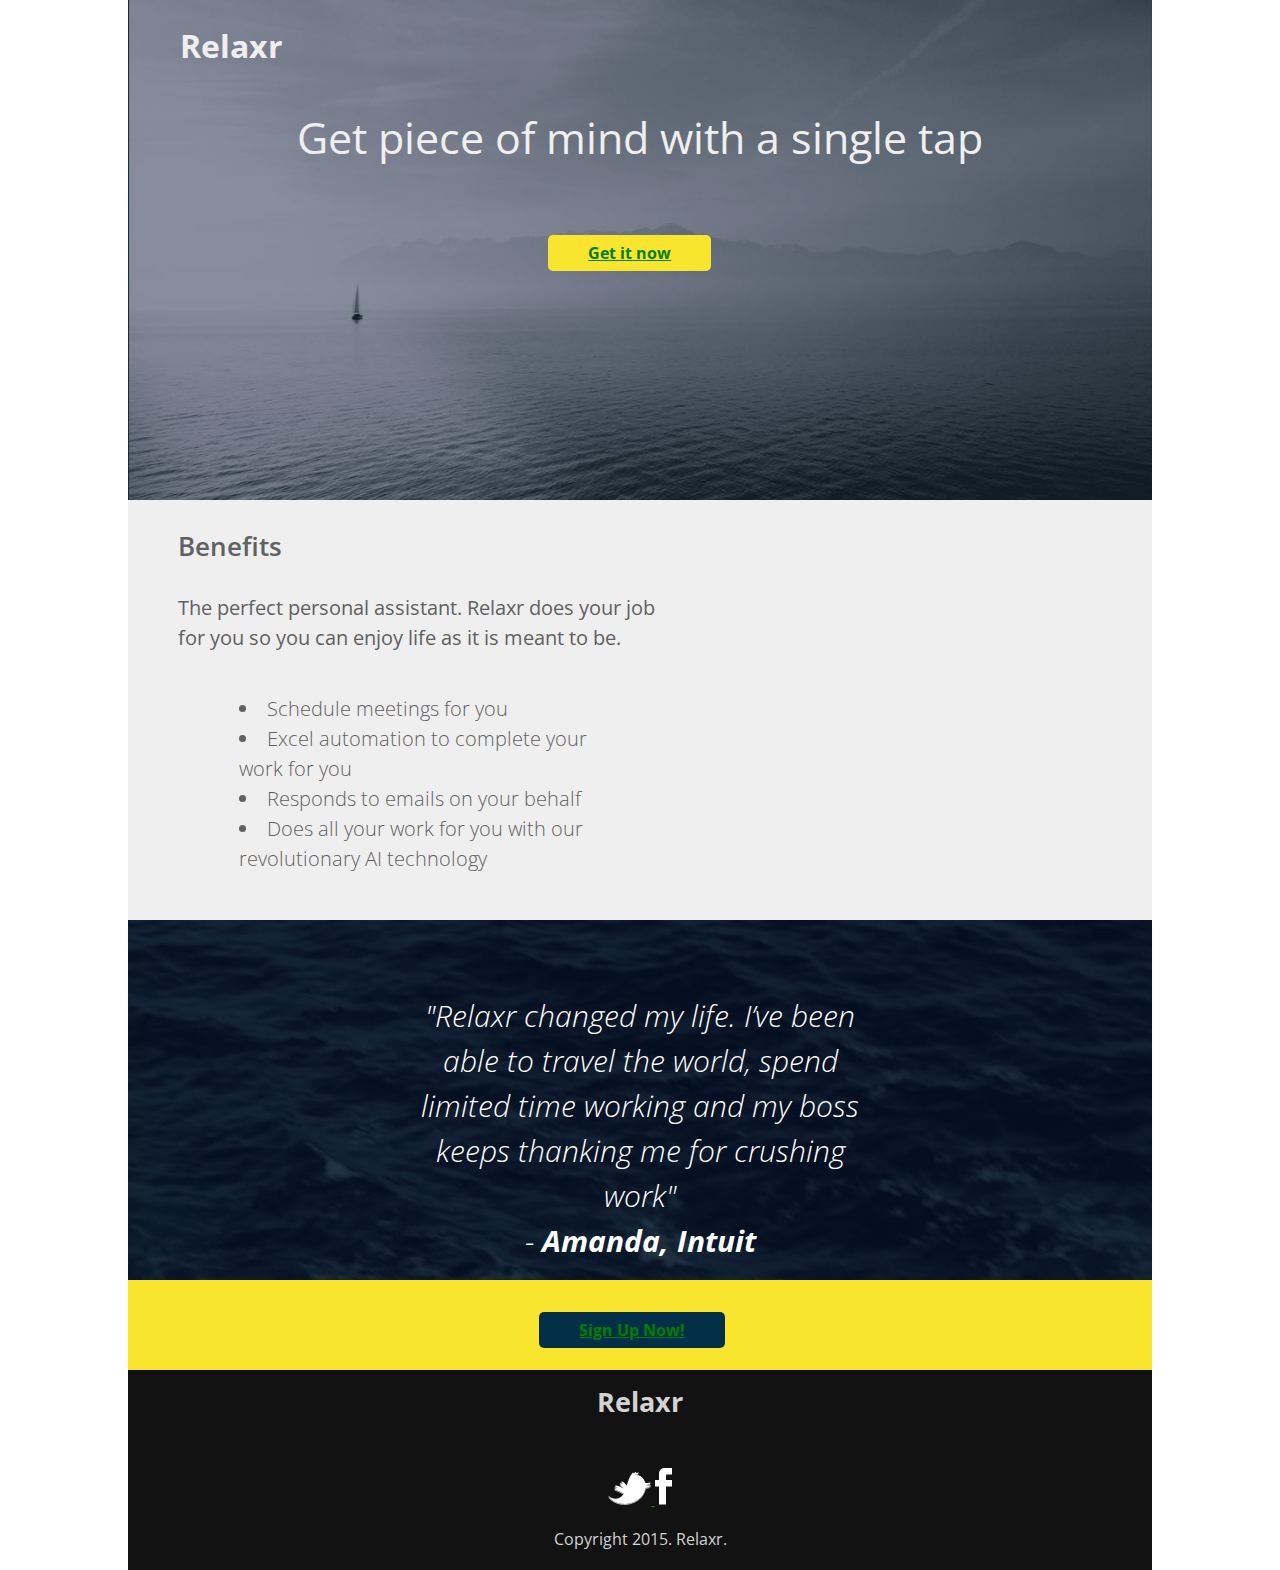
==== index.html @ b9ee17b7 "Initial commit" ====
<!DOCTYPE html>
<html lang="en">
	<head>
  	<meta charset="utf-8">

		<title>Relaxr</title>

		<!-- external CSS link -->
		<link rel="stylesheet" href="./css/normalize.css">
		<link rel="stylesheet" href="./css/style.css">
		<link href="https://fonts.googleapis.com/css?family=Open+Sans:300,300i,400,400i,600,600i,700,700i,800,800i" rel="stylesheet">
		
	</head>
	<body>
		
		<section class="intro">
			<div class="container">
				<header>
					<h1>Relaxr</h1>
				</header>

				<h2>Get piece of mind with a single tap</h2>
				<div id="button1"> 
				<button class="button1">
				<a href="">Get it now</a>
				</button>
				</div>
			</div>
		</section>


		<section class="benefits">
			<h3>Benefits</h3>

		<p class="paragraph"> 
			The perfect personal assistant. Relaxr does your job for you so you can enjoy life as it is meant to be.
		</p>

		<div class="lists">
			<ul>
				<LI>Schedule meetings for you</LI>
				<LI>Excel automation to complete your work for you</LI>
				<LI>Responds to emails on your behalf</LI>
				<LI>Does all your work for you with our revolutionary AI technology</LI>
			</ul>
		</div>


		</section>



		<section class="testimonial">
			<div class="container2">
			<p class="copy">"Relaxr changed my life. I’ve been able to travel the world, spend limited time working and my boss keeps thanking me for crushing work"

			<br>
			<span id="amanda">- <strong>Amanda, Intuit</strong> </span>
		</p>
	</div>
			


		</section>

		<section class="signup">
			<div class="container3">
				<button class="button2">
				<a href="">Sign Up Now!</a>
				</button>
			</div>


		</section>



		<footer>
			<div class="footer">
			<h5><strong>Relaxr</strong></h5>
			<a href class="twitter" ="https://twitter.com"> <img src="./images/twitter.png" alt="twitter"</a> 
				<a href class="facebook" ="https://facebook.com"> <img src="./images/facebook.png" alt="facebook"> </a>
				<p>Copyright 2015. Relaxr.</p>
			</div>
		</footer>
	</body>
</html>

<!-- 
"Relaxr" - Extra bold
"Get piece of mind with a single tap" - Semibold
"Get it Now" - Extra bold, 5px border radius
"Benefits" - Semibold
"The perfect personal assistant. Relaxr does your job for you so you can enjoy life as it is meant to be." - Light
• Schedule meetings for you
• Excel automation to complete your work for you
• Responds to emails on your behalf
• Does all your work for you with our revolutionary AI technology" - Light

"“Relaxr changed my life. I’ve been able to travel the world, spend limited time working and my boss keeps thanking me for crushing work.”" - Light Italic
"- Amanda, Intuit " - semibold

"Sign Up Now!" - extra bold, 5px border radius

Relaxr - extra bold
"Copyright 2015. Relaxr." - semibold
 -->
---- css/style.css ----
/*
Project Name: Blank Template
Client: Your Client
Author: Your Name
Developer @GA in NYC
*/


/******************************************
/* SETUP
/*******************************************/

/* Box Model Hack */
* {
  box-sizing: border-box;
}

/* Clear fix hack */
.clearfix:before,
.clearfix:after {
    content: " ";
    display: table;
}

.clearfix:after {
    clear: both;
}

/******************************************
/* BASE STYLES
/*******************************************/

body {
	color: #d3d3d3;
	line-height: 1.5;
	font-family: Helvetica, Arial, sans-serif;

}

* {
	font-family:  'Open Sans', sans-serif;
}


/******************************************
/* LAYOUT
/*******************************************/

/* Center the container */
.container {
	max-width: 90%;
  margin: 0 auto;
  width: 1024px;
  }


 div {
	border: 0 solid black;
	padding: 1px;

}

footer {
	height: 200px;
	background-color: #121212;
	margin: 0 auto;
	width: 1024px;
	max-width: 90%;
	text-align: center
}


/******************************************
/* ADDITIONAL STYLES
/*******************************************/

.intro {
	background: url("../images/header_bg.jpg") no-repeat center top rgb(134,141,157);
	background-size: cover;
	height: 500px;
	margin: 0 auto;
	width: 1024px;
	max-width: 90%;
}


.benefits {
	max-width: 90%;
  	margin: 0 auto;
  	width: 1024px;
  	background-color: #f0efef;
  	height: 420px;
  	padding-top: 1px;
}



.testimonial {
	max-width: 90%;
	background: url("../images/testimonial_bg.jpg") no-repeat center top rgb(134,141,157);
	background-size: cover;
	color: white;
	font-size: light italic;
	margin: 0 auto;
	width: 1024px;
}


.signup{
	background-color: #f9e42e;
	height: 90px;
	margin: 0 auto;
	width: 1024px;
	max-width: 100%;
}

 h1 {
	color: #f0efef;
	font-weight: extra bold;
	font-size: 200%;
}

h2 {
	color: #f0efef;
	font-weight: 400;
	text-align: center;
	font-size: 270%;


}

h3 {
	margin-left: 50px;
	font-weight: 600;
	font-size: 165%;
	color: #606161;

}

h5 {
	font-weight: extra bold;
	font-size: 170%;
	margin-top: 11px;


}





.paragraph{

	margin-left: 50px;
	max-width: 500px;
	color: #606161;
	font-size: 20px;
}

ul {
	list-style-position: inside;
	font-weight: 300;
	color: #606161;
	margin-left: 70px;
	line-height: 30px;
	font-size: 20px;
	max-width: 400px;
}


.button1 {
	border: none;
	border-radius: 5px;
	text-decoration: none;
	font-weight: bold;
	background-color: #f9e52e;
	text-align: center;
	padding: 7px 40px;
	margin: 3% 40%;
}

.button2 {
	border: none;
	border-radius: 5px;
	text-decoration: none;
	font-weight: bold;
	background-color: #033048;
	text-align: center;
	padding: 7px 40px;
	margin: 3% 40%;
	color: white;
	}


.copy  {

	text-align: center;
	padding: 0px 162px;
	font-style:  italic;
	font-weight: 300; 
	font-size: 30px;
	margin: -37px auto;
}


.amanda  {
  font-style: normal;   

	

}

.container2{

	padding: 110px;
	max-width: 1024px;
	height: 360px;

}

.container3 {
  width: 1028px;
  height: 50px;

}






footer {
text-align: center;
max-width: 90%
height:200px;

}

/* unvisited link */
a:link {
    color: red;
}

/* visited link */
a:visited {
    color: green;
}

/* mouse over link */
a:hover {
    color: hotpink;
}

/* selected link */
a:active {
    color: blue;
}
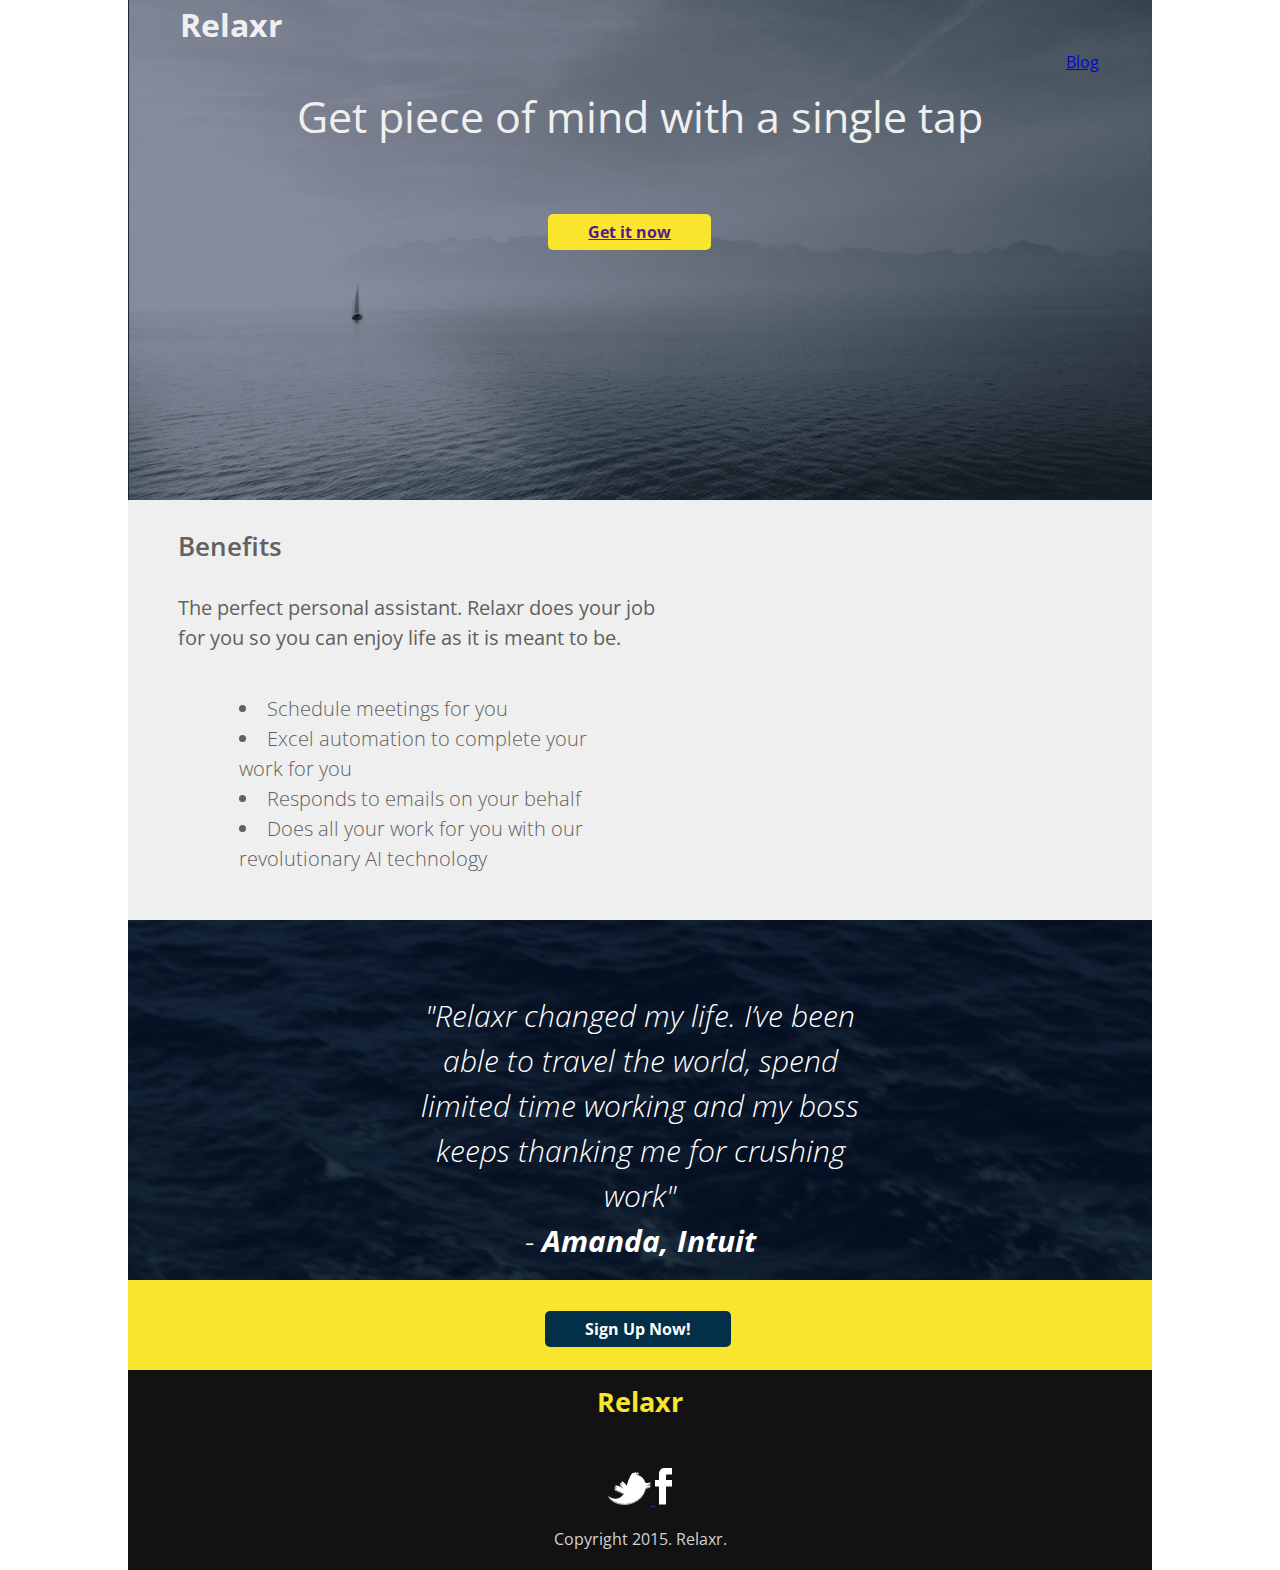
==== commit fd8335ba: "New File" ====
--- a/index.html
+++ b/index.html
@@ -18,8 +18,10 @@
 				<header>
 					<h1>Relaxr</h1>
 				</header>
-
-				<h2>Get piece of mind with a single tap</h2>
+				<div class="bloglink">
+				<a href="blog_page.html">Blog</a>
+				</div>
+				<h2 class="strapline">Get piece of mind with a single tap</h2>
 				<div id="button1"> 
 				<button class="button1">
 				<a href="">Get it now</a>
@@ -65,9 +67,9 @@
 
 		<section class="signup">
 			<div class="container3">
-				<button class="button2">
-				<a href="">Sign Up Now!</a>
-				</button>
+			
+				<a class="button2" href="">Sign Up Now!</a>
+		
 			</div>
 
 
--- a/css/style.css
+++ b/css/style.css
@@ -37,9 +37,49 @@
 
 }
 
+.blogpage{
+background-color: #f0efef;
+color: #033048
+
+}
+
 * {
 	font-family:  'Open Sans', sans-serif;
 }
+
+
+
+/******************************************
+/* Columns layout
+/*******************************************/
+
+
+.two-columns .column {
+	height: 1220px;
+/*	border: solid black;*/
+}
+
+.column {
+	float: left;
+	margin-right: 2%;
+}
+
+.column:last-child {
+	margin-right: 0;
+}
+
+.two-columns.has-sidebar .column:first-child {
+	width: 62%;
+}
+
+.two-columns.has-sidebar .column:last-child {
+	width: 36%;
+}
+
+
+
+
+
 
 
 /******************************************
@@ -118,9 +158,10 @@
 	color: #f0efef;
 	font-weight: extra bold;
 	font-size: 200%;
-}
-
-h2 {
+	display: inline;
+}
+
+.strapline {
 	color: #f0efef;
 	font-weight: 400;
 	text-align: center;
@@ -141,12 +182,15 @@
 	font-weight: extra bold;
 	font-size: 170%;
 	margin-top: 11px;
-
-
-}
-
-
-
+	color: #f9e42e;
+
+
+}
+
+
+.bloglink {
+	float: right;
+}
 
 
 .paragraph{
@@ -187,7 +231,7 @@
 	background-color: #033048;
 	text-align: center;
 	padding: 7px 40px;
-	margin: 3% 40%;
+	margin: 3% 37%;
 	color: white;
 	}
 
@@ -219,13 +263,10 @@
 }
 
 .container3 {
-  width: 1028px;
+  width: 1100px;
   height: 50px;
-
-}
-
-
-
+  padding: 37px;
+}
 
 
 
@@ -236,22 +277,143 @@
 
 }
 
+/******************************************
+/* Image Layout  
+/*******************************************/
+
+img{
+
+	 max-width: 100%;
+	 height: auto;
+}
+
+
+.blogintro{
+	background-color: #033048;
+	height: 90px;
+}
+
+ul.headnav li {
+	display: inline;
+	color: yellow;
+
+}
+
+
+
+ul.headnav {
+	max-width: 600px;
+}
+
+nav{
+	 float: right;
+ letter-spacing: 6px;
+}
+
+.blogheader{
+	color: #033048;
+}
+
 /* unvisited link */
-a:link {
-    color: red;
+.headnav a:link {
+    color: #f9e42e;
+    text-decoration: none;
 }
 
 /* visited link */
-a:visited {
-    color: green;
+.headnav a:visited {
+    color: #f9e42e;
+    text-decoration: none;
 }
 
 /* mouse over link */
-a:hover {
-    color: hotpink;
+.headnav a:hover {
+    color: #f9e42e;
+    text-decoration: underline;
 }
 
 /* selected link */
-a:active {
-    color: blue;
+.headnav a:active {
+    color: #f9e42e;
+}
+
+
+.readmore{
+	font-weight: 600;
+	text-align: left;
+	padding-left: 520px;
+}
+
+
+
+/* unvisited link */
+.readmore a:link {
+    color: #033048;
+    text-decoration: none;
+}
+
+/* visited link */
+.readmore a:visited {
+    color: #033048;
+    text-decoration: none;
+}
+
+/* mouse over link */
+.readmore a:hover {
+    color: #033048;
+    text-decoration: underline;
+}
+
+/* selected link */
+.readmore a:active {
+    color: #033048;
+}
+
+
+
+
+.side_header{
+		font-weight: 800;
+		color: #033048;
+		margin:0;
+}
+
+
+
+.side_list { 
+list-style-type: none;
+padding: 10px 0 24px 0;
+margin: 0;
+ }
+
+
+ /* unvisited link */
+.side_list a:link {
+    color: #033048;
+    text-decoration: none;
+}
+
+/* visited link */
+.side_list a:visited {
+    color: #033048;
+    text-decoration: none;
+}
+
+/* mouse over link */
+.side_list a:hover {
+    color: #033048;
+    text-decoration: underline;
+}
+
+/* selected link */
+.side_list a:active {
+    color: #033048;
+}
+
+.text::first-letter {
+  font-weight: bold;
+  color: #033048;
+  font-size: 40px;
+  float: left;
+	line-height: 50px;
 }